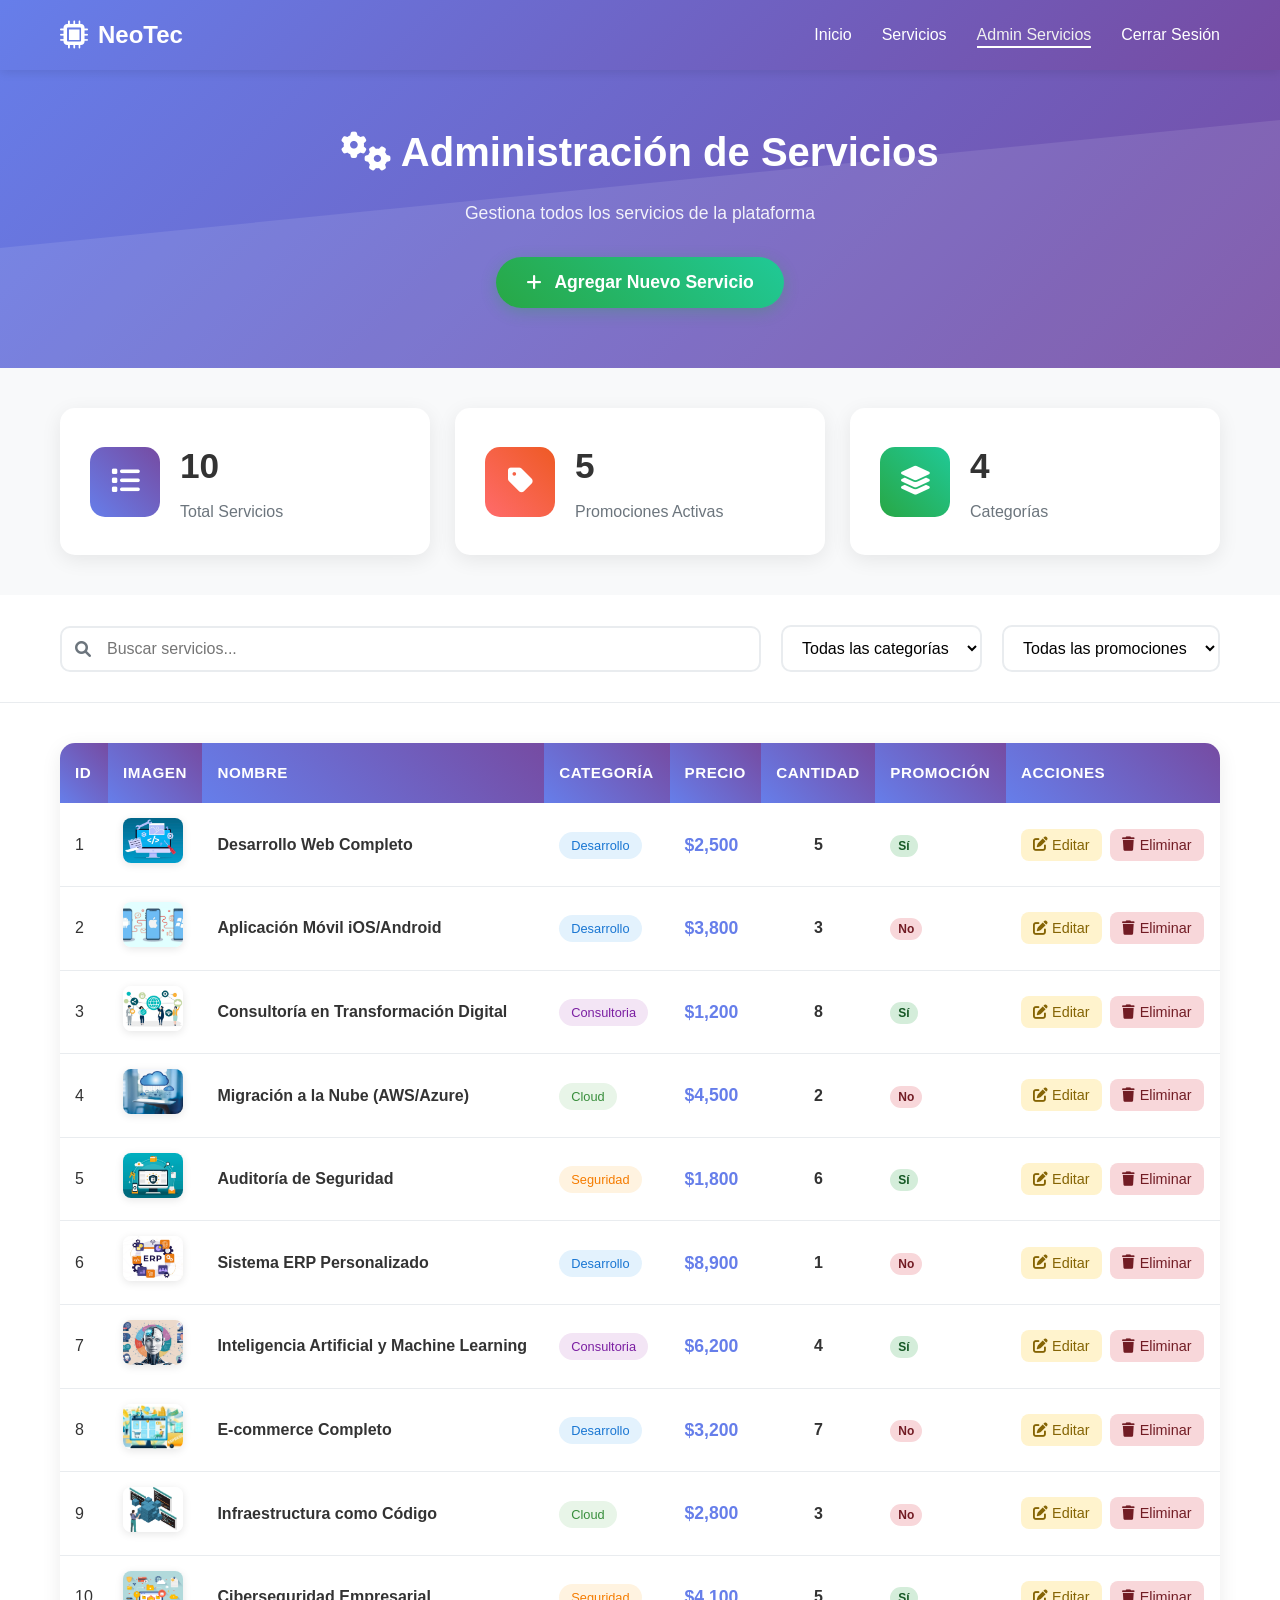
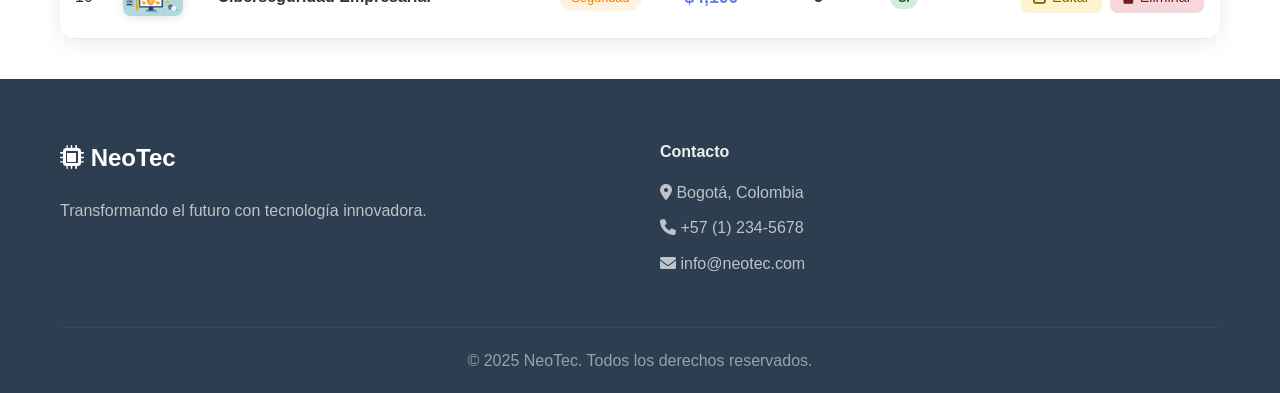
==== Vistas/Admin_servicios.html @ f492bfa7 "Entrega 2" ====
<!DOCTYPE html>
<html lang="es">
<head>
    <meta charset="UTF-8">
    <meta name="viewport" content="width=device-width, initial-scale=1.0">
    <title>Administrar Servicios - NeoTec</title>
    <link rel="stylesheet" href="../styles/Admin_servicios.css">
    <link href="https://cdnjs.cloudflare.com/ajax/libs/font-awesome/6.0.0/css/all.min.css" rel="stylesheet">
</head>
<body>
    <!-- Navbar -->
    <nav class="navbar">
        <div class="nav-container">
            <div class="nav-logo">
                <i class="fas fa-microchip"></i>
                <span>NeoTec</span>
            </div>
            <ul class="nav-menu">
                <li><a href="home.html">Inicio</a></li>
                <li><a href="servicios.html">Servicios</a></li>
                <li><a href="admin-servicios.html" class="active">Admin Servicios</a></li>
                <li><a href="#" onclick="logout()">Cerrar Sesión</a></li>
            </ul>
            <div class="hamburger">
                <span></span>
                <span></span>
                <span></span>
            </div>
        </div>
    </nav>

    <!-- Header -->
    <section class="admin-header">
        <div class="container">
            <h1><i class="fas fa-cogs"></i> Administración de Servicios</h1>
            <p>Gestiona todos los servicios de la plataforma</p>
            <button class="btn-add-service" onclick="openAddServiceModal()">
                <i class="fas fa-plus"></i> Agregar Nuevo Servicio
            </button>
        </div>
    </section>

    <!-- Estadísticas -->
    <section class="admin-stats">
        <div class="container">
            <div class="stats-grid">
                <div class="stat-card">
                    <div class="stat-icon">
                        <i class="fas fa-list"></i>
                    </div>
                    <div class="stat-info">
                        <h3 id="total-services">0</h3>
                        <p>Total Servicios</p>
                    </div>
                </div>
                <div class="stat-card">
                    <div class="stat-icon">
                        <i class="fas fa-tag"></i>
                    </div>
                    <div class="stat-info">
                        <h3 id="active-promotions">0</h3>
                        <p>Promociones Activas</p>
                    </div>
                </div>
                <div class="stat-card">
                    <div class="stat-icon">
                        <i class="fas fa-layer-group"></i>
                    </div>
                    <div class="stat-info">
                        <h3 id="categories-count">0</h3>
                        <p>Categorías</p>
                    </div>
                </div>
            </div>
        </div>
    </section>

    <!-- Filtros -->
    <section class="admin-filters">
        <div class="container">
            <div class="filter-bar">
                <div class="search-box">
                    <i class="fas fa-search"></i>
                    <input type="text" id="search-input" placeholder="Buscar servicios...">
                </div>
                <select id="category-filter">
                    <option value="">Todas las categorías</option>
                    <option value="desarrollo">Desarrollo</option>
                    <option value="consultoria">Consultoría</option>
                    <option value="cloud">Cloud</option>
                    <option value="seguridad">Seguridad</option>
                </select>
                <select id="promotion-filter">
                    <option value="">Todas las promociones</option>
                    <option value="true">Con promoción</option>
                    <option value="false">Sin promoción</option>
                </select>
            </div>
        </div>
    </section>

    <!-- Tabla de Servicios -->
    <section class="admin-content">
        <div class="container">
            <div class="services-table-container">
                <table class="services-table">
                    <thead>
                        <tr>
                            <th>ID</th>
                            <th>Imagen</th>
                            <th>Nombre</th>
                            <th>Categoría</th>
                            <th>Precio</th>
                            <th>Cantidad</th>
                            <th>Promoción</th>
                            <th>Acciones</th>
                        </tr>
                    </thead>
                    <tbody id="services-table-body">
                        <!-- Los servicios se cargarán dinámicamente -->
                    </tbody>
                </table>
            </div>
        </div>
    </section>

    <!-- Modal para Agregar/Editar Servicio -->
    <div id="service-modal" class="modal">
        <div class="modal-content">
            <div class="modal-header">
                <h2 id="modal-title">Agregar Nuevo Servicio</h2>
                <span class="close" onclick="closeServiceModal()">&times;</span>
            </div>
            <form id="service-form" class="modal-body">
                <div class="form-row">
                    <div class="form-group">
                        <label for="service-name">Nombre del Servicio</label>
                        <input type="text" id="service-name" name="nombre" required>
                    </div>
                    <div class="form-group">
                        <label for="service-category">Categoría</label>
                        <select id="service-category" name="categoria" required>
                            <option value="">Seleccionar categoría</option>
                            <option value="desarrollo">Desarrollo</option>
                            <option value="consultoria">Consultoría</option>
                            <option value="cloud">Cloud</option>
                            <option value="seguridad">Seguridad</option>
                        </select>
                    </div>
                </div>
                
                <div class="form-row">
                    <div class="form-group">
                        <label for="service-price">Precio</label>
                        <input type="text" id="service-price" name="precio" placeholder="$0,000" required>
                    </div>
                    <div class="form-group">
                        <label for="service-quantity">Cantidad Disponible</label>
                        <input type="number" id="service-quantity" name="cantidad" min="0" required>
                    </div>
                </div>
                
                <div class="form-group">
                    <label for="service-image">URL de Imagen</label>
                    <input type="url" id="service-image" name="imagen" required>
                </div>
                
                <div class="form-group">
                    <label for="service-description">Descripción Breve</label>
                    <textarea id="service-description" name="descripcion" rows="3" required></textarea>
                </div>
                
                <div class="form-group">
                    <label for="service-detailed-description">Descripción Detallada</label>
                    <textarea id="service-detailed-description" name="descripcionDetallada" rows="4" required></textarea>
                </div>
                
                <div class="form-group">
                    <label for="service-features">Características (una por línea)</label>
                    <textarea id="service-features" name="caracteristicas" rows="4" placeholder="Característica 1&#10;Característica 2&#10;Característica 3" required></textarea>
                </div>
                
                <div class="form-group">
                    <div class="checkbox-wrapper">
                        <input type="checkbox" id="service-promotion" name="promocion">
                        <label for="service-promotion">Tiene promoción activa</label>
                    </div>
                </div>
                
                <div class="modal-actions">
                    <button type="button" class="btn-cancel" onclick="closeServiceModal()">Cancelar</button>
                    <button type="submit" class="btn-save" id="save-button">Guardar Servicio</button>
                </div>
            </form>
        </div>
    </div>

    <!-- Modal de Confirmación -->
    <div id="confirm-modal" class="modal">
        <div class="modal-content confirm-modal">
            <div class="modal-header">
                <h2>Confirmar Acción</h2>
            </div>
            <div class="modal-body">
                <p id="confirm-message">¿Estás seguro de que deseas eliminar este servicio?</p>
            </div>
            <div class="modal-actions">
                <button type="button" class="btn-cancel" onclick="closeConfirmModal()">Cancelar</button>
                <button type="button" class="btn-delete" id="confirm-delete-btn">Eliminar</button>
            </div>
        </div>
    </div>

    <!-- Footer -->
    <footer class="footer">
        <div class="container">
            <div class="footer-content">
                <div class="footer-section">
                    <h3><i class="fas fa-microchip"></i> NeoTec</h3>
                    <p>Transformando el futuro con tecnología innovadora.</p>
                </div>
                <div class="footer-section">
                    <h4>Contacto</h4>
                    <p><i class="fas fa-map-marker-alt"></i> Bogotá, Colombia</p>
                    <p><i class="fas fa-phone"></i> +57 (1) 234-5678</p>
                    <p><i class="fas fa-envelope"></i> info@neotec.com</p>
                </div>
            </div>
            <div class="footer-bottom">
                <p>&copy; 2025 NeoTec. Todos los derechos reservados.</p>
            </div>
        </div>
    </footer>

    <script src="../scripts/Admin_servicios.js"></script>
</body>
</html>
---- styles/Admin_servicios.css ----
/* Importar estilos base de servicios.css */
@import url('../styles/servicios.css');

/* Estilos específicos para la administración */

/* Header Admin */
.admin-header {
    background: linear-gradient(135deg, #667eea 0%, #764ba2 100%);
    color: white;
    padding: 120px 0 60px 0;
    text-align: center;
    position: relative;
    overflow: hidden;
}

.admin-header::before {
    content: '';
    position: absolute;
    top: 0;
    left: 0;
    right: 0;
    bottom: 0;
    background: url('data:image/svg+xml,<svg xmlns="http://www.w3.org/2000/svg" viewBox="0 0 1000 100" fill="rgba(255,255,255,0.1)"><polygon points="1000,100 1000,0 0,100"/></svg>') no-repeat center bottom;
    background-size: cover;
}

.admin-header h1 {
    font-size: 2.5rem;
    margin-bottom: 15px;
    position: relative;
    z-index: 2;
}

.admin-header p {
    font-size: 1.1rem;
    opacity: 0.9;
    margin-bottom: 30px;
    position: relative;
    z-index: 2;
}

.btn-add-service {
    background: linear-gradient(45deg, #28a745, #20c997);
    color: white;
    border: none;
    padding: 15px 30px;
    border-radius: 50px;
    font-size: 1.1rem;
    font-weight: 600;
    cursor: pointer;
    transition: all 0.3s ease;
    box-shadow: 0 4px 15px rgba(40, 167, 69, 0.3);
    position: relative;
    z-index: 2;
}

.btn-add-service:hover {
    transform: translateY(-2px);
    box-shadow: 0 8px 25px rgba(40, 167, 69, 0.4);
}

.btn-add-service i {
    margin-right: 8px;
}

/* Estadísticas */
.admin-stats {
    padding: 40px 0;
    background: #f8f9fa;
}

.stats-grid {
    display: grid;
    grid-template-columns: repeat(auto-fit, minmax(280px, 1fr));
    gap: 25px;
}

.stat-card {
    background: white;
    padding: 30px;
    border-radius: 15px;
    box-shadow: 0 5px 20px rgba(0, 0, 0, 0.08);
    display: flex;
    align-items: center;
    transition: all 0.3s ease;
}

.stat-card:hover {
    transform: translateY(-5px);
    box-shadow: 0 10px 30px rgba(0, 0, 0, 0.12);
}

.stat-icon {
    width: 70px;
    height: 70px;
    border-radius: 15px;
    display: flex;
    align-items: center;
    justify-content: center;
    margin-right: 20px;
    font-size: 1.8rem;
    color: white;
}

.stat-card:nth-child(1) .stat-icon {
    background: linear-gradient(45deg, #667eea, #764ba2);
}

.stat-card:nth-child(2) .stat-icon {
    background: linear-gradient(45deg, #ff6b6b, #ee5a24);
}

.stat-card:nth-child(3) .stat-icon {
    background: linear-gradient(45deg, #28a745, #20c997);
}

.stat-info h3 {
    font-size: 2.2rem;
    font-weight: bold;
    color: #333;
    margin-bottom: 5px;
}

.stat-info p {
    color: #6c757d;
    font-size: 1rem;
    margin: 0;
}

/* Filtros */
.admin-filters {
    padding: 30px 0;
    background: white;
    border-bottom: 1px solid #e9ecef;
}

.filter-bar {
    display: flex;
    gap: 20px;
    align-items: center;
    flex-wrap: wrap;
}

.search-box {
    position: relative;
    flex: 1;
    min-width: 300px;
}

.search-box i {
    position: absolute;
    left: 15px;
    top: 50%;
    transform: translateY(-50%);
    color: #6c757d;
}

.search-box input {
    width: 100%;
    padding: 12px 15px 12px 45px;
    border: 2px solid #e9ecef;
    border-radius: 10px;
    font-size: 1rem;
    transition: all 0.3s ease;
}

.search-box input:focus {
    border-color: #667eea;
    outline: none;
    box-shadow: 0 0 0 3px rgba(102, 126, 234, 0.1);
}

.filter-bar select {
    padding: 12px 15px;
    border: 2px solid #e9ecef;
    border-radius: 10px;
    font-size: 1rem;
    background: white;
    cursor: pointer;
    transition: all 0.3s ease;
    min-width: 180px;
}

.filter-bar select:focus {
    border-color: #667eea;
    outline: none;
    box-shadow: 0 0 0 3px rgba(102, 126, 234, 0.1);
}

/* Tabla de Servicios */
.admin-content {
    padding: 40px 0;
    background: white;
}

.services-table-container {
    overflow-x: auto;
    border-radius: 15px;
    box-shadow: 0 5px 20px rgba(0, 0, 0, 0.08);
}

.services-table {
    width: 100%;
    border-collapse: collapse;
    background: white;
}

.services-table th {
    background: linear-gradient(45deg, #667eea, #764ba2);
    color: white;
    padding: 18px 15px;
    text-align: left;
    font-weight: 600;
    font-size: 0.95rem;
    text-transform: uppercase;
    letter-spacing: 0.5px;
}

.services-table td {
    padding: 15px;
    border-bottom: 1px solid #e9ecef;
    vertical-align: middle;
}

.services-table tbody tr {
    transition: all 0.3s ease;
}

.services-table tbody tr:hover {
    background-color: #f8f9fa;
    transform: scale(1.01);
}

.service-image-thumb {
    width: 60px;
    height: 45px;
    object-fit: cover;
    border-radius: 8px;
    box-shadow: 0 2px 8px rgba(0, 0, 0, 0.1);
}

.category-badge {
    padding: 6px 12px;
    border-radius: 20px;
    font-size: 0.8rem;
    font-weight: 500;
    text-transform: capitalize;
}

.category-desarrollo {
    background: #e3f2fd;
    color: #1976d2;
}

.category-consultoria {
    background: #f3e5f5;
    color: #7b1fa2;
}

.category-cloud {
    background: #e8f5e8;
    color: #388e3c;
}

.category-seguridad {
    background: #fff3e0;
    color: #f57c00;
}

.price-cell {
    font-weight: bold;
    color: #667eea;
    font-size: 1.1rem;
}

.quantity-cell {
    text-align: center;
    font-weight: 600;
}

.promotion-badge {
    padding: 4px 8px;
    border-radius: 12px;
    font-size: 0.75rem;
    font-weight: bold;
}

.promotion-active {
    background: #d4edda;
    color: #155724;
}

.promotion-inactive {
    background: #f8d7da;
    color: #721c24;
}

/* Botones de Acción */
.action-buttons {
    display: flex;
    gap: 8px;
}

.btn-action {
    padding: 8px 12px;
    border: none;
    border-radius: 8px;
    cursor: pointer;
    font-size: 0.9rem;
    font-weight: 500;
    transition: all 0.3s ease;
    display: inline-flex;
    align-items: center;
    gap: 5px;
}

.btn-edit {
    background: #fff3cd;
    color: #856404;
}

.btn-edit:hover {
    background: #ffeaa7;
    transform: translateY(-1px);
}

.btn-delete {
    background: #f8d7da;
    color: #721c24;
}

.btn-delete:hover {
    background: #f5c6cb;
    transform: translateY(-1px);
}

/* Modal */
.modal {
    display: none;
    position: fixed;
    z-index: 10000;
    left: 0;
    top: 0;
    width: 100%;
    height: 100%;
    background-color: rgba(0, 0, 0, 0.6);
    backdrop-filter: blur(5px);
    animation: fadeIn 0.3s ease;
}

@keyframes fadeIn {
    from { opacity: 0; }
    to { opacity: 1; }
}

.modal-content {
    background-color: white;
    margin: 2% auto;
    padding: 0;
    border-radius: 20px;
    width: 90%;
    max-width: 800px;
    max-height: 90vh;
    overflow-y: auto;
    box-shadow: 0 20px 60px rgba(0, 0, 0, 0.3);
    animation: slideIn 0.3s ease;
}

@keyframes slideIn {
    from {
        transform: translateY(-50px);
        opacity: 0;
    }
    to {
        transform: translateY(0);
        opacity: 1;
    }
}

.modal-header {
    background: linear-gradient(45deg, #667eea, #764ba2);
    color: white;
    padding: 25px 30px;
    border-radius: 20px 20px 0 0;
    display: flex;
    justify-content: space-between;
    align-items: center;
}

.modal-header h2 {
    margin: 0;
    font-size: 1.5rem;
    font-weight: 600;
}

.close {
    color: white;
    font-size: 28px;
    font-weight: bold;
    cursor: pointer;
    transition: all 0.3s ease;
    width: 35px;
    height: 35px;
    display: flex;
    align-items: center;
    justify-content: center;
    border-radius: 50%;
}

.close:hover {
    background: rgba(255, 255, 255, 0.2);
}

.modal-body {
    padding: 30px;
}

/* Formulario */
.form-row {
    display: grid;
    grid-template-columns: 1fr 1fr;
    gap: 20px;
    margin-bottom: 20px;
}

.form-group {
    margin-bottom: 20px;
}

.form-group label {
    display: block;
    margin-bottom: 8px;
    font-weight: 600;
    color: #333;
}

.form-group input,
.form-group select,
.form-group textarea {
    width: 100%;
    padding: 12px 15px;
    border: 2px solid #e9ecef;
    border-radius: 10px;
    font-size: 1rem;
    transition: all 0.3s ease;
    font-family: inherit;
}

.form-group input:focus,
.form-group select:focus,
.form-group textarea:focus {
    border-color: #667eea;
    outline: none;
    box-shadow: 0 0 0 3px rgba(102, 126, 234, 0.1);
}

.form-group textarea {
    resize: vertical;
    min-height: 100px;
}

.checkbox-wrapper {
    display: flex;
    align-items: center;
    gap: 10px;
}

.checkbox-wrapper input[type="checkbox"] {
    width: auto;
    transform: scale(1.2);
}

.modal-actions {
    display: flex;
    gap: 15px;
    justify-content: flex-end;
    padding-top: 20px;
    border-top: 1px solid #e9ecef;
}

.btn-cancel {
    padding: 12px 25px;
    background: #6c757d;
    color: white;
    border: none;
    border-radius: 10px;
    cursor: pointer;
    font-size: 1rem;
    font-weight: 500;
    transition: all 0.3s ease;
}

.btn-cancel:hover {
    background: #5a6268;
    transform: translateY(-1px);
}

.btn-save {
    padding: 12px 25px;
    background: linear-gradient(45deg, #28a745, #20c997);
    color: white;
    border: none;
    border-radius: 10px;
    cursor: pointer;
    font-size: 1rem;
    font-weight: 500;
    transition: all 0.3s ease;
}

.btn-save:hover {
    transform: translateY(-1px);
    box-shadow: 0 5px 15px rgba(40, 167, 69, 0.3);
}

/* Modal de Confirmación */
.confirm-modal {
    max-width: 400px;
}

.confirm-modal .modal-body {
    text-align: center;
    padding: 40px 30px 30px;
}

.confirm-modal .modal-body p {
    font-size: 1.1rem;
    color: #333;
    margin: 0;
}

/* Responsive */
@media (max-width: 768px) {
    .admin-header h1 {
        font-size: 2rem;
    }
    
    .btn-add-service {
        padding: 12px 20px;
        font-size: 1rem;
    }
    
    .stats-grid {
        grid-template-columns: 1fr;
    }
    
    .filter-bar {
        flex-direction: column;
        align-items: stretch;
    }
    
    .search-box {
        min-width: auto;
    }
    
    .services-table-container {
        font-size: 0.9rem;
    }
    
    .services-table th,
    .services-table td {
        padding: 12px 8px;
    }
    
    .action-buttons {
        flex-direction: column;
        gap: 5px;
    }
    
    .form-row {
        grid-template-columns: 1fr;
        gap: 15px;
    }
    
    .modal-content {
        width: 95%;
        margin: 5% auto;
    }
    
    .modal-header {
        padding: 20px;
    }
    
    .modal-body {
        padding: 20px;
    }
    
    .modal-actions {
        flex-direction: column-reverse;
    }
}
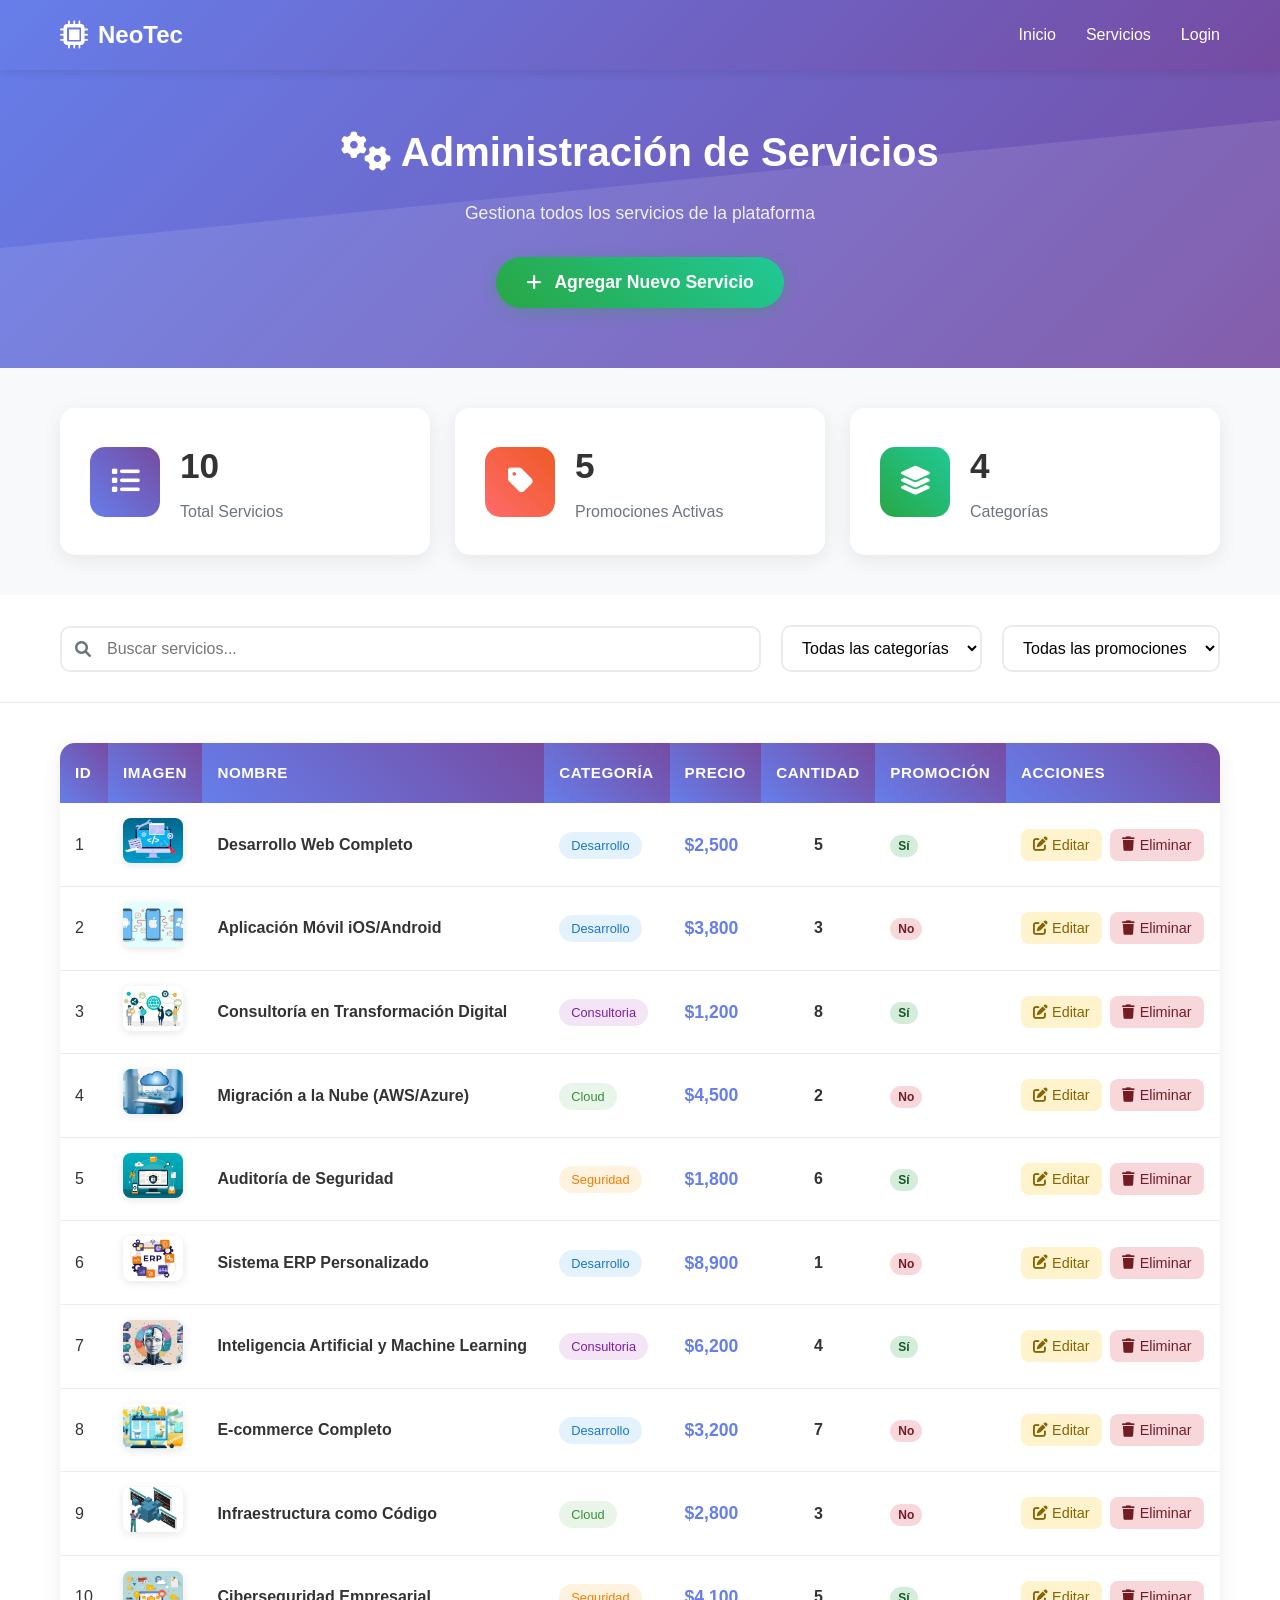
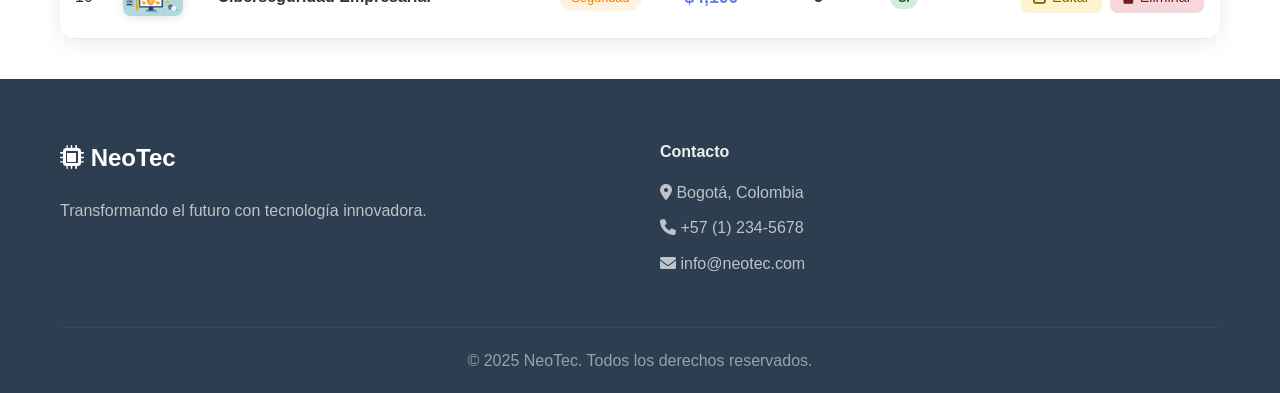
==== commit 0d0d7c76: "Actualización Final funcionalidades completas" ====
--- a/Vistas/Admin_servicios.html
+++ b/Vistas/Admin_servicios.html
@@ -232,6 +232,7 @@
         </div>
     </footer>
 
+    <script src="../scripts/auth.js"></script>
     <script src="../scripts/Admin_servicios.js"></script>
 </body>
 </html>
